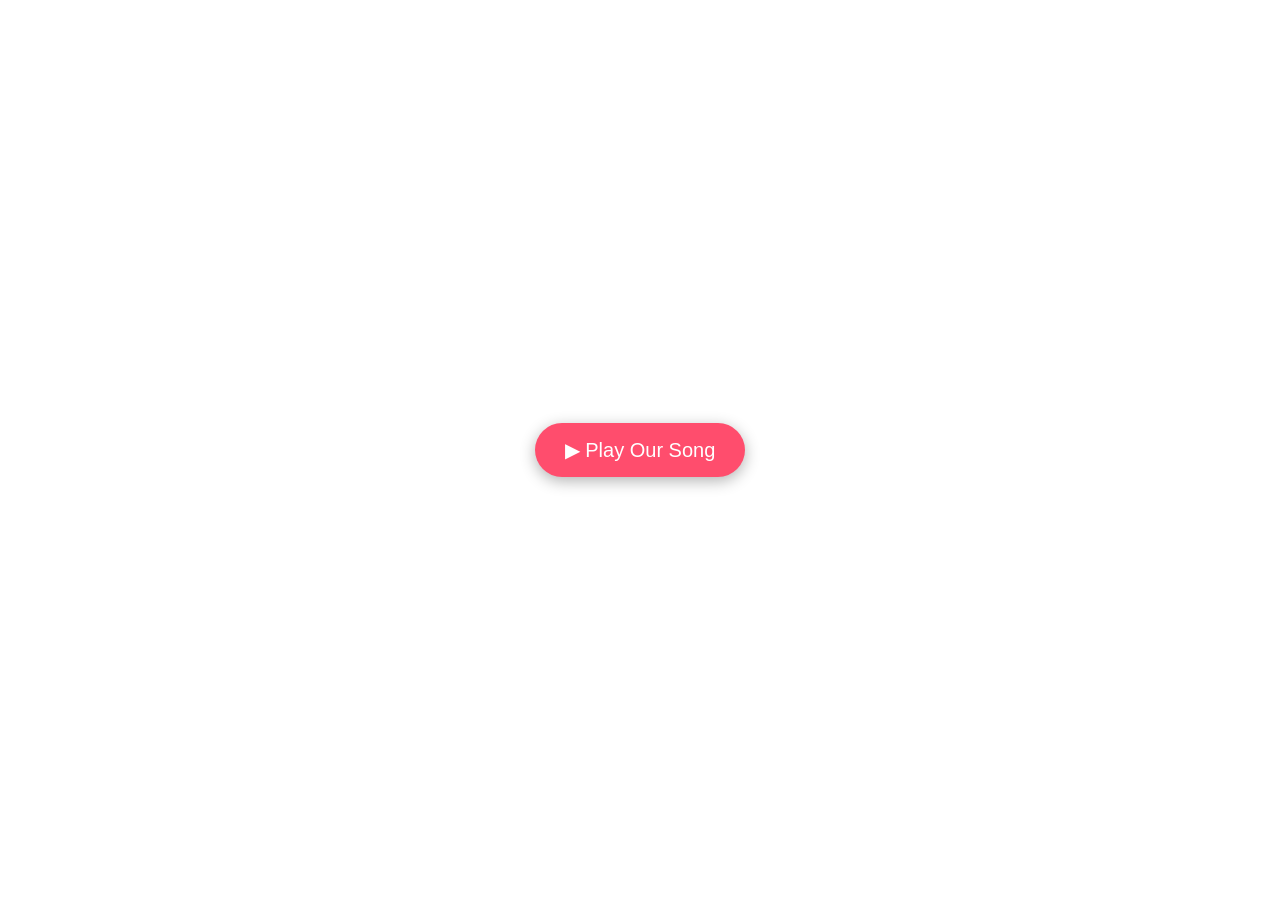
==== surprise.html @ 4750921c "Add surprise.html with music playback feature" ====
<!DOCTYPE html>
<html>
<head>
    <style>
        body {
            background: url('background2.jpg') no-repeat center center fixed; 
            background-size: cover;
            display: flex;
            flex-direction: column;
            justify-content: center;
            align-items: center;
            height: 100vh;
            margin: 0;
            color: white;
            text-shadow: 2px 2px 4px rgba(0,0,0,0.5);
        }
        .play-btn {
            padding: 15px 30px;
            font-size: 20px;
            background-color: #ff4d6d;
            color: white;
            border: none;
            border-radius: 50px;
            cursor: pointer;
            box-shadow: 0 4px 15px rgba(0,0,0,0.3);
        }
    </style>
</head>
<body>
    <button class="play-btn" onclick="playMusic()">▶ Play Our Song</button>
    <audio id="myAudio" src="music.mp3"></audio>

    <script>
        function playMusic() {
            var audio = document.getElementById("myAudio");
            audio.play();
            document.querySelector('.play-btn').innerText = "Playing... 🎵";
        }
    </script>
</body>
</html>
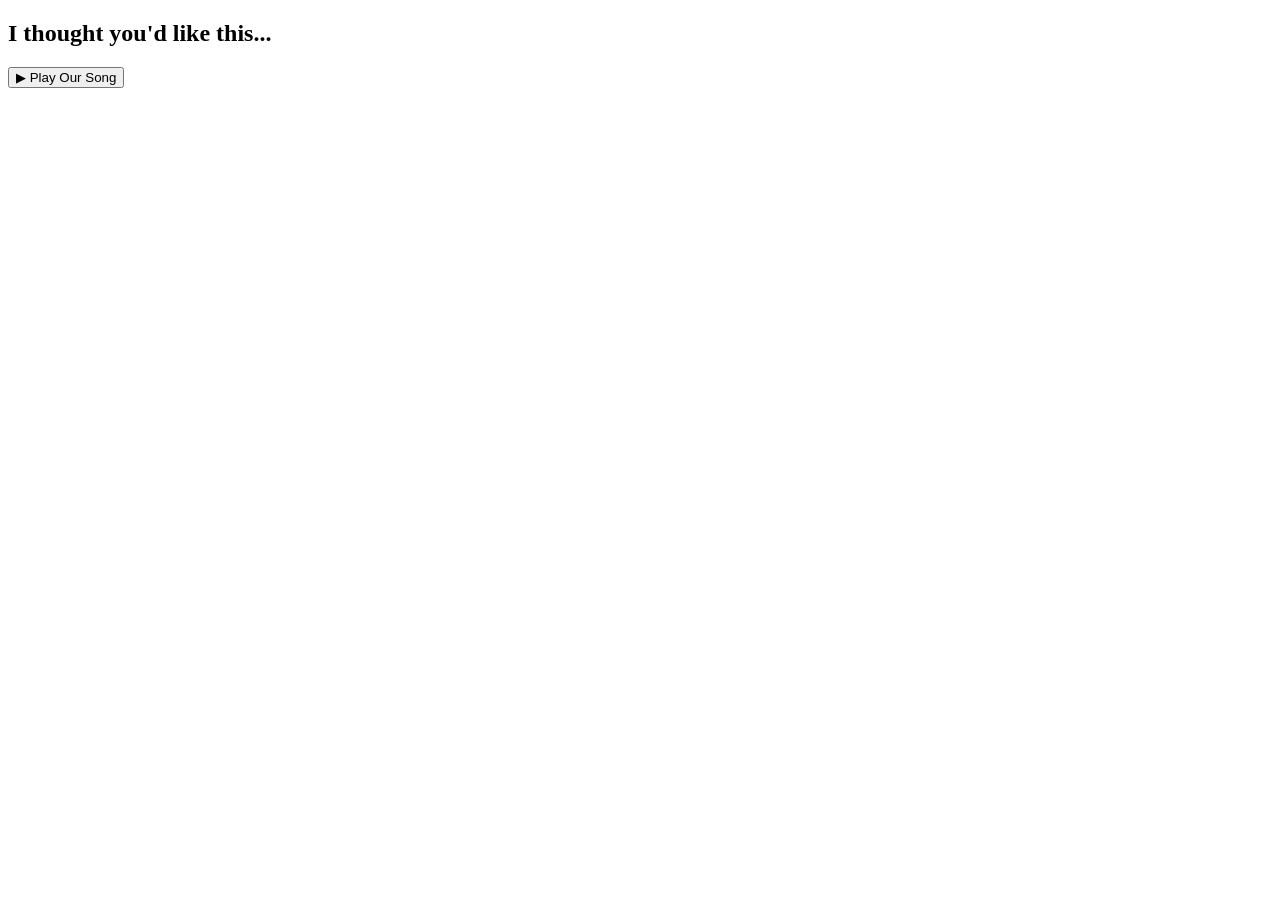
==== commit c3a0c7a5: "Refactor surprise.html with new layout and styles Updated HTML structure and styling for surprise pa" ====
--- a/surprise.html
+++ b/surprise.html
@@ -1,41 +1,17 @@
 <!DOCTYPE html>
-<html>
+<html lang="en">
 <head>
-    <style>
-        body {
-            background: url('background2.jpg') no-repeat center center fixed; 
-            background-size: cover;
-            display: flex;
-            flex-direction: column;
-            justify-content: center;
-            align-items: center;
-            height: 100vh;
-            margin: 0;
-            color: white;
-            text-shadow: 2px 2px 4px rgba(0,0,0,0.5);
-        }
-        .play-btn {
-            padding: 15px 30px;
-            font-size: 20px;
-            background-color: #ff4d6d;
-            color: white;
-            border: none;
-            border-radius: 50px;
-            cursor: pointer;
-            box-shadow: 0 4px 15px rgba(0,0,0,0.3);
-        }
-    </style>
+    <meta charset="UTF-8">
+    <meta name="viewport" content="width=device-width, initial-scale=1.0">
+    <title>For You ❤️</title>
+    <link rel="stylesheet" href="style.css">
 </head>
-<body>
-    <button class="play-btn" onclick="playMusic()">▶ Play Our Song</button>
-    <audio id="myAudio" src="music.mp3"></audio>
-
-    <script>
-        function playMusic() {
-            var audio = document.getElementById("myAudio");
-            audio.play();
-            document.querySelector('.play-btn').innerText = "Playing... 🎵";
-        }
-    </script>
+<body style="background-image: url('bg2.jpg');">
+    <div class="glass-card">
+        <h2 class="fade-in">I thought you'd like this...</h2>
+        <button class="btn-primary fade-in" id="playBtn" onclick="playMusic()">▶ Play Our Song</button>
+        <audio id="myAudio" src="music.mp3"></audio>
+    </div>
+    <script src="script.js"></script>
 </body>
 </html>
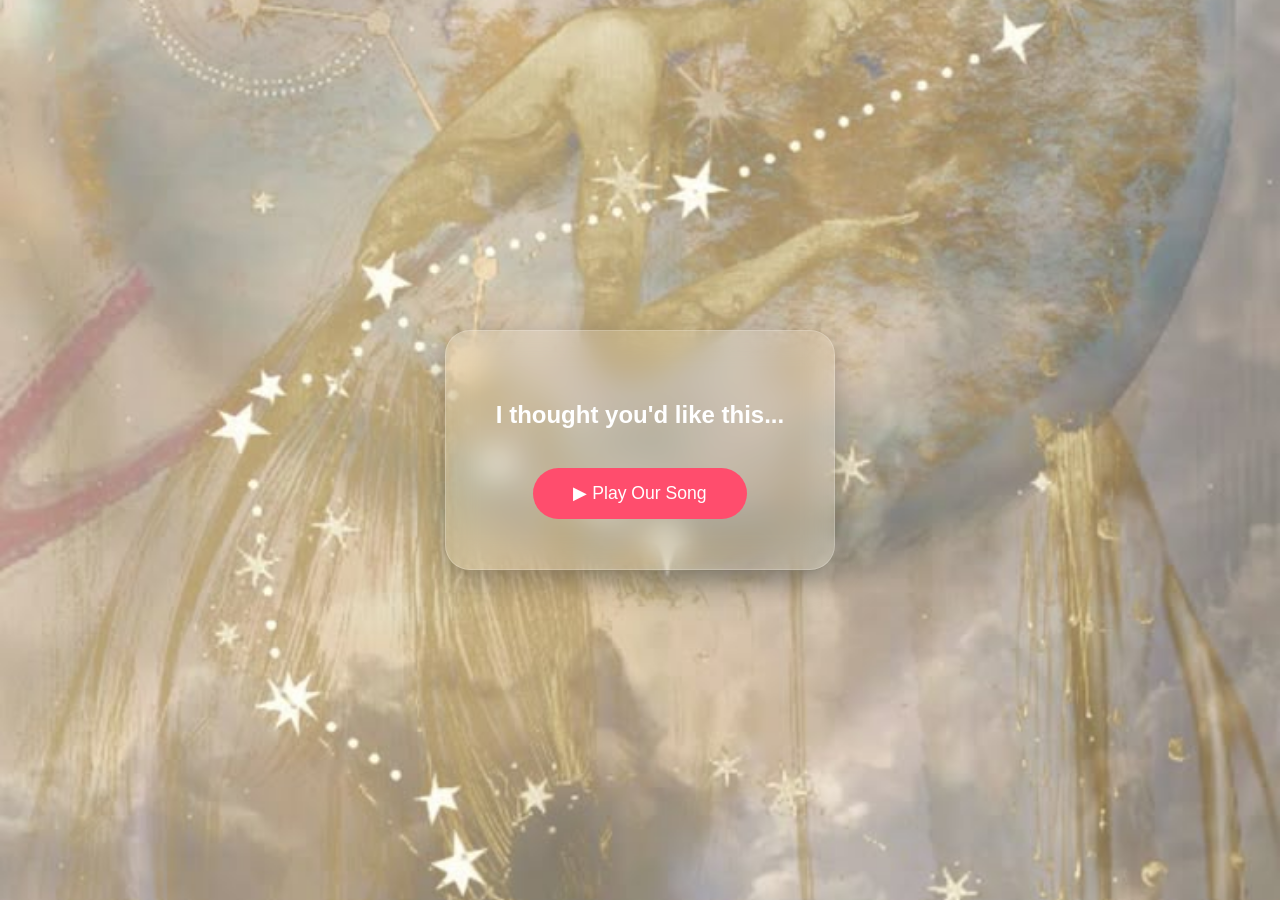
==== commit 6e70f853: "Update surprise.html" ====
--- a/surprise.html
+++ b/surprise.html
@@ -6,7 +6,7 @@
     <title>For You ❤️</title>
     <link rel="stylesheet" href="style.css">
 </head>
-<body style="background-image: url('bg2.jpg');">
+<body style="background-image: url('background2.jpg');">
     <div class="glass-card">
         <h2 class="fade-in">I thought you'd like this...</h2>
         <button class="btn-primary fade-in" id="playBtn" onclick="playMusic()">▶ Play Our Song</button>
--- a/style.css
+++ b/style.css
@@ -0,0 +1,50 @@
+body {
+    margin: 0;
+    height: 100vh;
+    display: flex;
+    justify-content: center;
+    align-items: center;
+    font-family: 'Poppins', sans-serif;
+    background-size: cover;
+    background-position: center;
+    background-repeat: no-repeat;
+    overflow: hidden;
+}
+
+.glass-card {
+    background: rgba(255, 255, 255, 0.1);
+    backdrop-filter: blur(15px);
+    border: 1px solid rgba(255, 255, 255, 0.2);
+    border-radius: 25px;
+    padding: 50px;
+    text-align: center;
+    box-shadow: 0 10px 30px rgba(0, 0, 0, 0.3);
+    color: white;
+    cursor: pointer;
+    transition: transform 0.4s ease;
+}
+
+.glass-card:hover { transform: scale(1.02); }
+
+.btn-primary {
+    margin-top: 20px;
+    padding: 15px 40px;
+    border-radius: 50px;
+    border: none;
+    background: #ff4d6d;
+    color: white;
+    font-size: 1.1rem;
+    cursor: pointer;
+    transition: 0.3s;
+}
+
+.btn-primary:hover { background: #ff758f; }
+
+.fade-in { animation: fadeIn 2s ease-in; }
+
+@keyframes fadeIn {
+    from { opacity: 0; transform: translateY(10px); }
+    to { opacity: 1; transform: translateY(0); }
+}
+
+.click-hint { font-size: 0.8rem; opacity: 0.6; margin-top: 20px; }
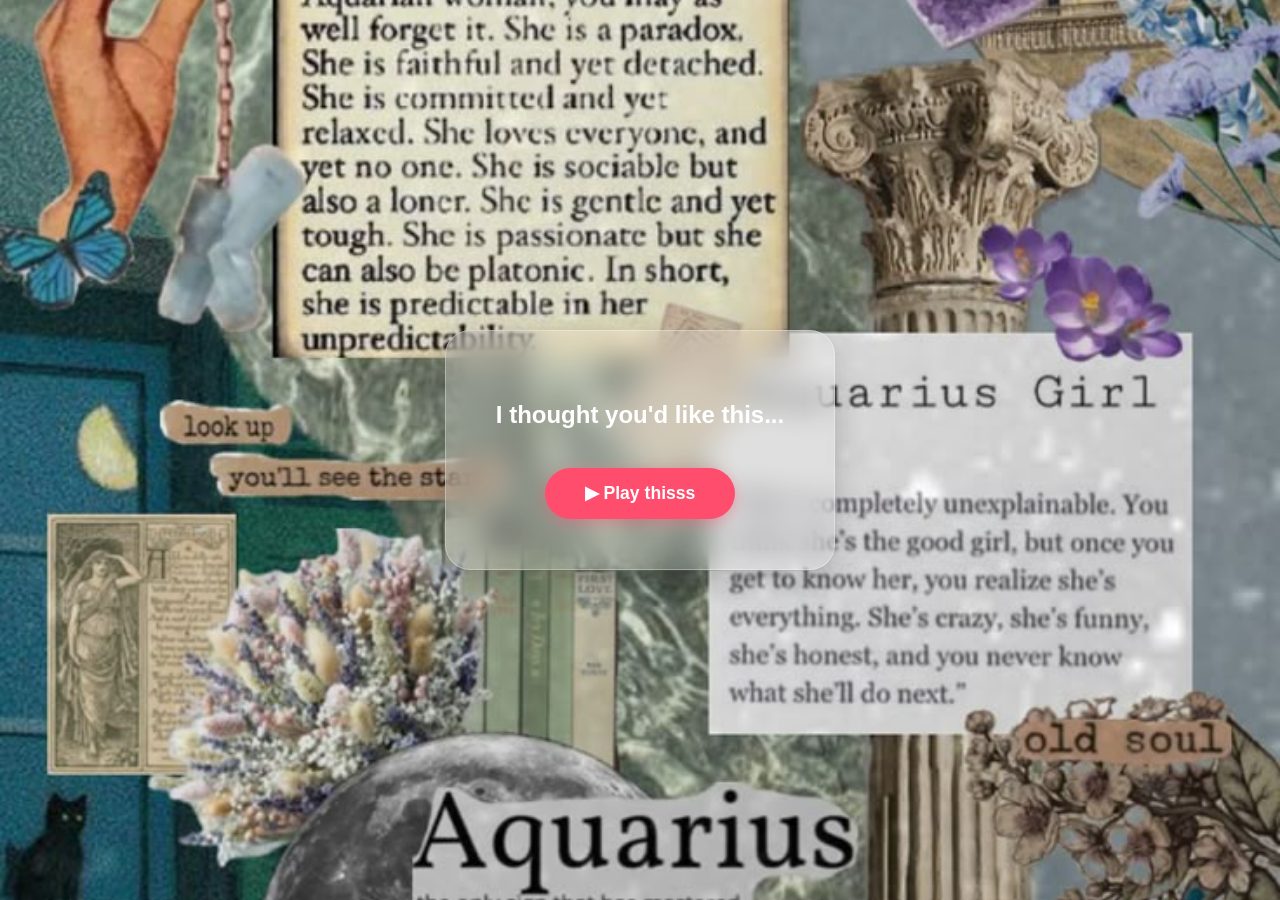
==== commit 3cef4544: "Change button text from 'Play Our Song' to 'Play thisss'" ====
--- a/surprise.html
+++ b/surprise.html
@@ -9,7 +9,7 @@
 <body style="background-image: url('background2.jpg');">
     <div class="glass-card">
         <h2 class="fade-in">I thought you'd like this...</h2>
-        <button class="btn-primary fade-in" id="playBtn" onclick="playMusic()">▶ Play Our Song</button>
+        <button class="btn-primary fade-in" id="playBtn" onclick="playMusic()">▶ Play thisss</button>
         <audio id="myAudio" src="music.mp3"></audio>
     </div>
     <script src="script.js"></script>
--- a/style.css
+++ b/style.css
@@ -5,26 +5,30 @@
     justify-content: center;
     align-items: center;
     font-family: 'Poppins', sans-serif;
+    background-color: #ffafbd; /* Fallback color if image fails */
     background-size: cover;
     background-position: center;
     background-repeat: no-repeat;
     overflow: hidden;
+    transition: background-image 0.5s ease-in-out;
 }
 
 .glass-card {
-    background: rgba(255, 255, 255, 0.1);
+    background: rgba(255, 255, 255, 0.2);
     backdrop-filter: blur(15px);
-    border: 1px solid rgba(255, 255, 255, 0.2);
+    -webkit-backdrop-filter: blur(15px);
+    border: 1px solid rgba(255, 255, 255, 0.3);
     border-radius: 25px;
     padding: 50px;
     text-align: center;
-    box-shadow: 0 10px 30px rgba(0, 0, 0, 0.3);
+    box-shadow: 0 10px 30px rgba(0, 0, 0, 0.2);
     color: white;
     cursor: pointer;
     transition: transform 0.4s ease;
+    max-width: 400px;
 }
 
-.glass-card:hover { transform: scale(1.02); }
+.glass-card:hover { transform: scale(1.03); }
 
 .btn-primary {
     margin-top: 20px;
@@ -34,11 +38,16 @@
     background: #ff4d6d;
     color: white;
     font-size: 1.1rem;
+    font-weight: bold;
     cursor: pointer;
+    box-shadow: 0 4px 15px rgba(255, 77, 109, 0.4);
     transition: 0.3s;
 }
 
-.btn-primary:hover { background: #ff758f; }
+.btn-primary:hover { 
+    background: #ff758f;
+    transform: translateY(-2px);
+}
 
 .fade-in { animation: fadeIn 2s ease-in; }
 
@@ -47,4 +56,4 @@
     to { opacity: 1; transform: translateY(0); }
 }
 
-.click-hint { font-size: 0.8rem; opacity: 0.6; margin-top: 20px; }
+.click-hint { font-size: 0.8rem; opacity: 0.8; margin-top: 20px; }
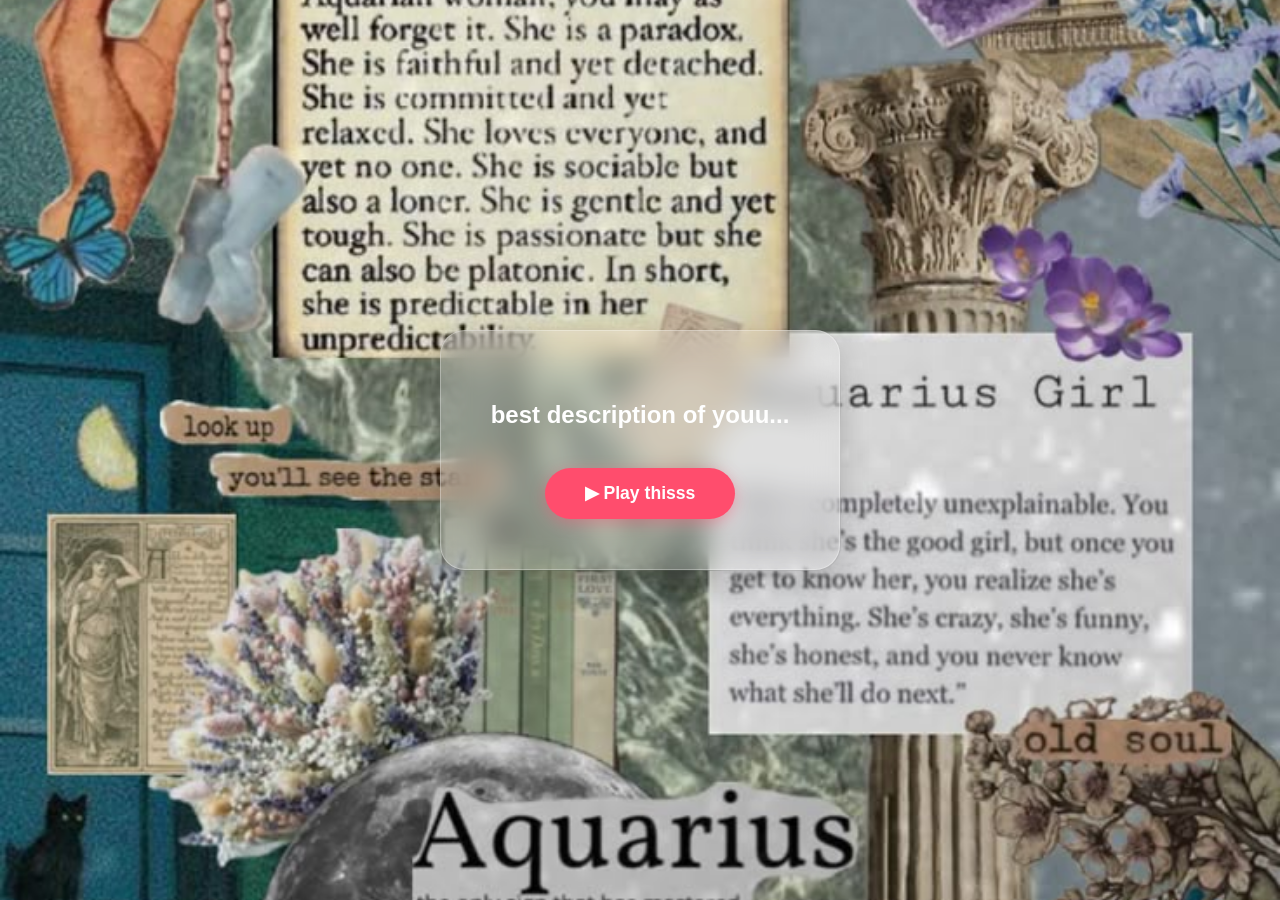
==== commit db67ce6c: "Fix typo in heading text of surprise.html" ====
--- a/surprise.html
+++ b/surprise.html
@@ -8,7 +8,7 @@
 </head>
 <body style="background-image: url('background2.jpg');">
     <div class="glass-card">
-        <h2 class="fade-in">I thought you'd like this...</h2>
+        <h2 class="fade-in">best description of youu...</h2>
         <button class="btn-primary fade-in" id="playBtn" onclick="playMusic()">▶ Play thisss</button>
         <audio id="myAudio" src="music.mp3"></audio>
     </div>
